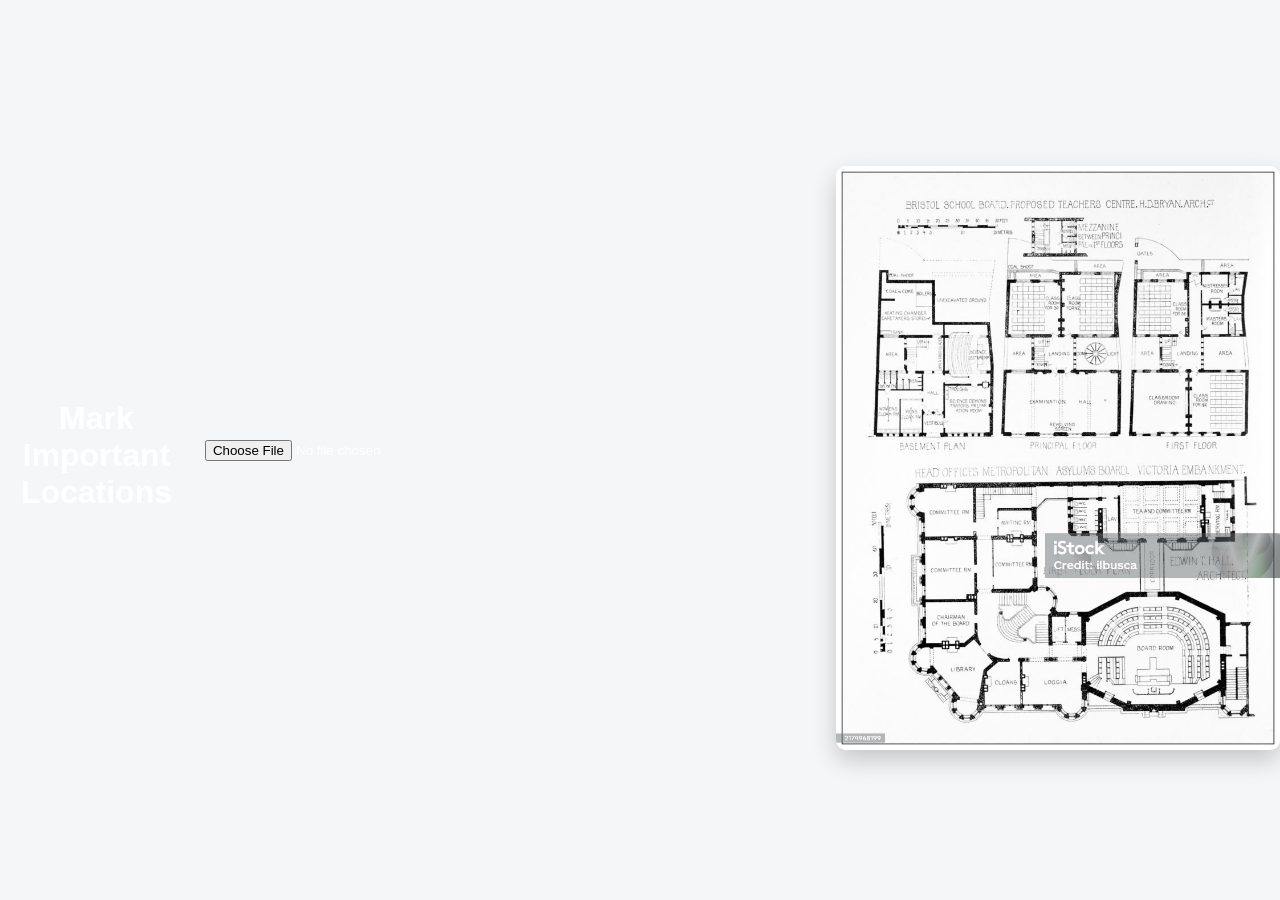
==== add-location.html @ bea4d048 "Initial commit of routeX2.0 project" ====
<!DOCTYPE html>
<html>

<head>
<meta charset="UTF-8">
<title>Add Locations - RouteX</title>

<link rel="stylesheet" href="css/style.css">

<style>
body{
font-family:Arial, sans-serif;
text-align:center;
background:#f4f6f8;
}

h1{
margin-top:30px;
}

#mapContainer{
position:relative;
display:inline-block;
margin-top:20px;
}

#mapImage{
width:900px;
max-width:100%;
border-radius:10px;
box-shadow:0 10px 25px rgba(0,0,0,0.2);
}

.marker{
position:absolute;
width:14px;
height:14px;
background:red;
border-radius:50%;
transform:translate(-50%,-50%);
cursor:pointer;
}

</style>

</head>

<body>

<h1>Mark Important Locations</h1>

<input type="file" id="mapUpload" accept="image/*">

<br><br>

<div id="mapContainer">

<img id="mapImage" src="images/campus-map.png">

</div>

<script src="js/admin.js"></script>

</body>

</html>
---- css/style.css ----
*{
margin:0;
padding:0;
box-sizing:border-box;
font-family: "Segoe UI", sans-serif;
}

body{
background: linear-gradient(135deg,#0f172a,#1e293b);
color:white;
min-height:100vh;
display:flex;
justify-content:center;
align-items:center;
}

.container{
width:90%;
max-width:1100px;
margin:auto;
}

.card{
background:rgba(255,255,255,0.05);
backdrop-filter: blur(10px);
border-radius:12px;
padding:30px;
box-shadow:0 10px 30px rgba(0,0,0,0.4);
}

h1{
margin-bottom:20px;
}

input,select{
width:100%;
padding:12px;
margin:10px 0;
border-radius:6px;
border:none;
outline:none;
}

button{
padding:12px 20px;
border:none;
background:#6366f1;
color:white;
border-radius:6px;
cursor:pointer;
transition:0.3s;
}

button:hover{
background:#4f46e5;
}

nav{
position:fixed;
top:0;
left:0;
width:100%;
padding:15px;
display:flex;
justify-content:space-between;
background:#020617;
}

.map-container{
position:relative;
width:100%;
border:2px solid #444;
}

.map-container img{
width:100%;
display:block;
}

.point{
position:absolute;
width:14px;
height:14px;
background:#ef4444;
border-radius:50%;
transform:translate(-50%,-50%);
cursor:pointer;
}

.route{
position:absolute;
background:#22c55e;
height:4px;
}
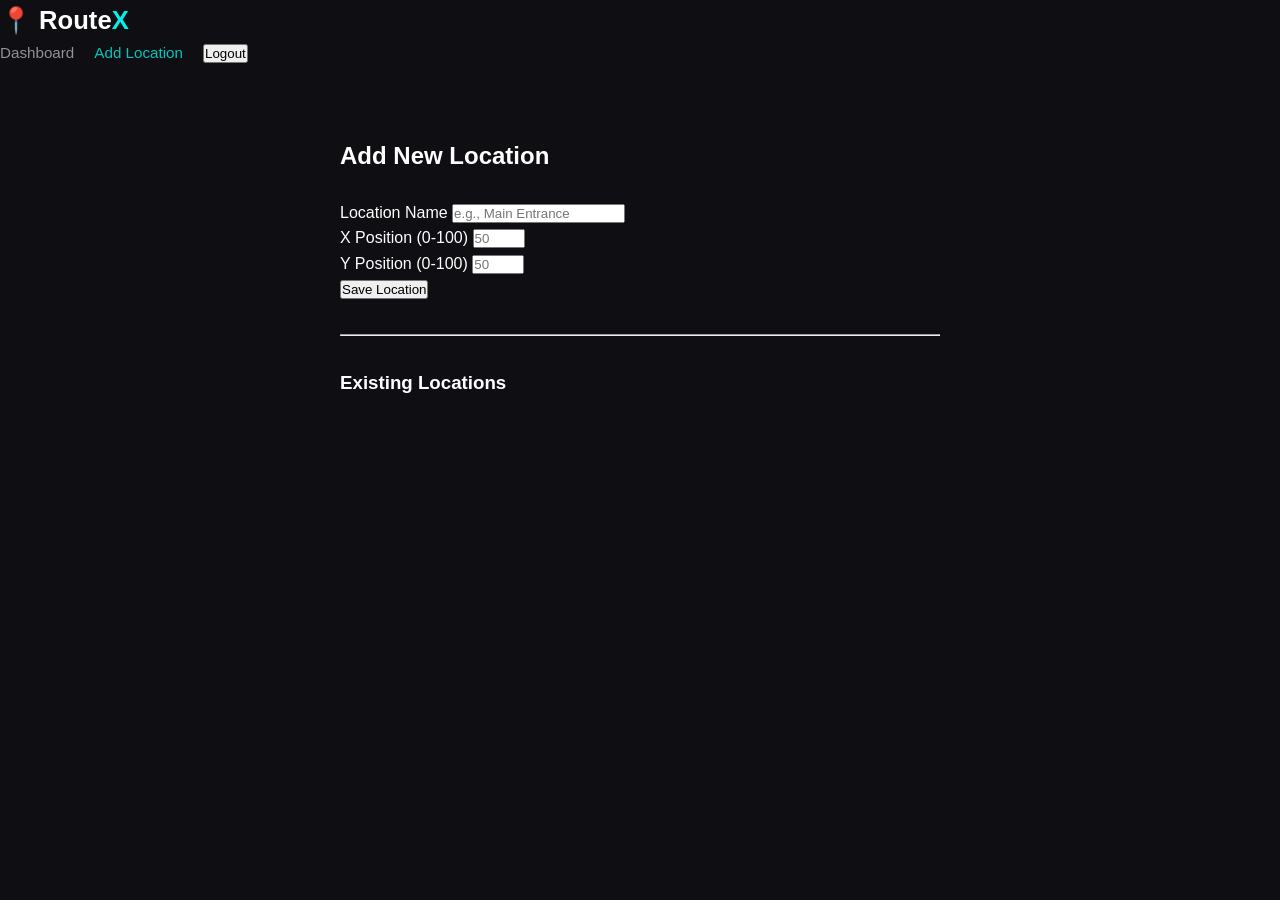
==== commit 789b68a7: "Added RouteX project files" ====
--- a/add-location.html
+++ b/add-location.html
@@ -1,65 +1,226 @@
 <!DOCTYPE html>
-<html>
+<html lang="en">
 
 <head>
 <meta charset="UTF-8">
-<title>Add Locations - RouteX</title>
+<meta name="viewport" content="width=device-width, initial-scale=1.0">
+
+<title>Add Location - RouteX</title>
 
 <link rel="stylesheet" href="css/style.css">
 
-<style>
-body{
-font-family:Arial, sans-serif;
-text-align:center;
-background:#f4f6f8;
-}
-
-h1{
-margin-top:30px;
-}
-
-#mapContainer{
-position:relative;
-display:inline-block;
-margin-top:20px;
-}
-
-#mapImage{
-width:900px;
-max-width:100%;
-border-radius:10px;
-box-shadow:0 10px 25px rgba(0,0,0,0.2);
-}
-
-.marker{
-position:absolute;
-width:14px;
-height:14px;
-background:red;
-border-radius:50%;
-transform:translate(-50%,-50%);
-cursor:pointer;
-}
-
-</style>
-
 </head>
 
 <body>
 
-<h1>Mark Important Locations</h1>
-
-<input type="file" id="mapUpload" accept="image/*">
-
-<br><br>
-
-<div id="mapContainer">
-
-<img id="mapImage" src="images/campus-map.png">
-
-</div>
-
-<script src="js/admin.js"></script>
+<nav>
+
+<div class="logo">📍 Route<span>X</span></div>
+
+<div class="nav-links">
+<a href="admin.html">Dashboard</a>
+<a href="add-location.html" class="active">Add Location</a>
+<button class="btn-logout" onclick="Auth.logout()">Logout</button>
+</div>
+
+</nav>
+
+
+<div class="container">
+
+<div class="card" style="max-width:600px;margin:2rem auto;">
+
+<h2 style="margin-bottom:1.5rem;">Add New Location</h2>
+
+<div id="alert-box"></div>
+
+<form id="location-form">
+
+<div class="form-group">
+
+<label>Location Name</label>
+
+<input
+type="text"
+id="loc-name"
+placeholder="e.g., Main Entrance"
+maxlength="40"
+required
+>
+
+</div>
+
+
+<div class="grid" style="grid-template-columns:1fr 1fr;gap:1rem;">
+
+<div class="form-group">
+<label>X Position (0-100)</label>
+<input
+type="number"
+id="loc-x"
+min="0"
+max="100"
+step="1"
+placeholder="50"
+required
+>
+</div>
+
+<div class="form-group">
+<label>Y Position (0-100)</label>
+<input
+type="number"
+id="loc-y"
+min="0"
+max="100"
+step="1"
+placeholder="50"
+required
+>
+</div>
+
+</div>
+
+
+<button type="submit">Save Location</button>
+
+</form>
+
+<hr style="margin:2rem 0;">
+
+
+<h3>Existing Locations</h3>
+
+<ul id="location-preview" style="list-style:none;padding:0;"></ul>
+
+</div>
+
+</div>
+
+
+<script src="auth.js"></script>
+<script src="storage.js"></script>
+
+
+<script>
+
+/* ---------- SECURITY CHECK ---------- */
+
+document.addEventListener("DOMContentLoaded",()=>{
+
+if(!Auth.isAuthenticated()){
+window.location.href="login.html";
+return;
+}
+
+const user=Auth.getCurrentUser();
+
+if(user.role!=="admin"){
+alert("Access denied");
+window.location.href="dashboard.html";
+return;
+}
+
+renderLocations();
+
+});
+
+
+/* ---------- ADD LOCATION ---------- */
+
+document.getElementById("location-form").addEventListener("submit",(e)=>{
+
+e.preventDefault();
+
+const alertBox=document.getElementById("alert-box");
+
+const name=document.getElementById("loc-name").value.trim();
+
+const x=parseInt(document.getElementById("loc-x").value);
+
+const y=parseInt(document.getElementById("loc-y").value);
+
+
+/* Validate name */
+
+if(name.length<2){
+alertBox.innerHTML='<div class="alert alert-error">Location name too short</div>';
+return;
+}
+
+
+/* Validate coordinates */
+
+if(isNaN(x)||isNaN(y)||x<0||x>100||y<0||y>100){
+
+alertBox.innerHTML='<div class="alert alert-error">Coordinates must be between 0 and 100</div>';
+return;
+
+}
+
+
+/* Prevent duplicates */
+
+const locs=Storage.getLocations();
+
+if(locs.some(l=>l.name.toLowerCase()===name.toLowerCase())){
+
+alertBox.innerHTML='<div class="alert alert-error">Location already exists</div>';
+return;
+
+}
+
+
+/* Create location */
+
+const newLoc={
+id:Date.now(),
+name:name,
+x:x,
+y:y
+};
+
+locs.push(newLoc);
+
+Storage.saveLocations(locs);
+
+
+/* Success */
+
+alertBox.innerHTML='<div class="alert alert-success">Location saved successfully!</div>';
+
+document.getElementById("location-form").reset();
+
+renderLocations();
+
+});
+
+
+/* ---------- SHOW EXISTING LOCATIONS ---------- */
+
+function renderLocations(){
+
+const list=document.getElementById("location-preview");
+
+const locs=Storage.getLocations();
+
+if(locs.length===0){
+
+list.innerHTML="<li>No locations added yet.</li>";
+
+return;
+
+}
+
+list.innerHTML=locs.map(loc=>
+
+`<li>${loc.name} (${loc.x}, ${loc.y})</li>`
+
+).join("");
+
+}
+
+</script>
 
 </body>
 
--- a/css/style.css
+++ b/css/style.css
@@ -1,94 +1,470 @@
+/* ============================= */
+/* RESET */
+/* ============================= */
+
 *{
 margin:0;
 padding:0;
 box-sizing:border-box;
-font-family: "Segoe UI", sans-serif;
+font-family:'Poppins',sans-serif;
+}
+
+html{
+scroll-behavior:smooth;
 }
 
 body{
-background: linear-gradient(135deg,#0f172a,#1e293b);
+background:#0f0f13;
 color:white;
-min-height:100vh;
-display:flex;
-justify-content:center;
-align-items:center;
-}
-
-.container{
-width:90%;
-max-width:1100px;
-margin:auto;
-}
-
-.card{
-background:rgba(255,255,255,0.05);
-backdrop-filter: blur(10px);
-border-radius:12px;
-padding:30px;
-box-shadow:0 10px 30px rgba(0,0,0,0.4);
-}
-
-h1{
-margin-bottom:20px;
-}
-
-input,select{
+line-height:1.6;
+}
+
+/* ============================= */
+/* VARIABLES */
+/* ============================= */
+
+:root{
+
+--primary:#1db954;
+--accent:#00f2ea;
+--secondary:#ff0055;
+
+--bg-dark:#0f0f13;
+--bg-card:#18181d;
+
+--text-muted:#b3b3b3;
+
+--border:rgba(255,255,255,0.08);
+
+}
+
+/* ============================= */
+/* NAVBAR */
+/* ============================= */
+
+.navbar{
+
 width:100%;
-padding:12px;
-margin:10px 0;
-border-radius:6px;
-border:none;
-outline:none;
-}
-
-button{
-padding:12px 20px;
-border:none;
-background:#6366f1;
-color:white;
-border-radius:6px;
-cursor:pointer;
-transition:0.3s;
-}
-
-button:hover{
-background:#4f46e5;
-}
-
-nav{
 position:fixed;
 top:0;
 left:0;
-width:100%;
-padding:15px;
-display:flex;
+
+background:rgba(15,15,19,0.85);
+backdrop-filter:blur(10px);
+
+border-bottom:1px solid var(--border);
+
+z-index:100;
+
+}
+
+.nav-container{
+
+max-width:1200px;
+margin:auto;
+
+display:flex;
+align-items:center;
 justify-content:space-between;
-background:#020617;
-}
-
-.map-container{
-position:relative;
-width:100%;
-border:2px solid #444;
-}
-
-.map-container img{
-width:100%;
-display:block;
-}
-
-.point{
-position:absolute;
-width:14px;
-height:14px;
-background:#ef4444;
+
+padding:18px 25px;
+
+}
+
+.logo{
+
+font-size:1.6rem;
+font-weight:700;
+
+}
+
+.logo span{
+
+color:var(--accent);
+
+}
+
+.nav-links{
+
+display:flex;
+gap:30px;
+
+}
+
+.nav-links a{
+
+color:white;
+text-decoration:none;
+font-size:0.95rem;
+opacity:0.8;
+
+transition:0.2s;
+
+}
+
+.nav-links a:hover{
+
+opacity:1;
+color:var(--accent);
+
+}
+
+.nav-buttons{
+
+display:flex;
+gap:12px;
+
+}
+
+/* ============================= */
+/* HERO */
+/* ============================= */
+
+.hero{
+
+min-height:100vh;
+
+display:flex;
+align-items:center;
+justify-content:center;
+
+text-align:center;
+
+padding:120px 20px 60px;
+
+}
+
+.hero-content{
+
+max-width:750px;
+
+}
+
+.hero h1{
+
+font-size:3.2rem;
+margin-bottom:20px;
+
+}
+
+.hero h1 span{
+
+color:var(--accent);
+
+}
+
+.hero p{
+
+color:var(--text-muted);
+margin-bottom:35px;
+
+}
+
+.hero-buttons{
+
+display:flex;
+justify-content:center;
+gap:20px;
+flex-wrap:wrap;
+
+}
+
+/* ============================= */
+/* FEATURES */
+/* ============================= */
+
+.features{
+
+padding:80px 20px;
+text-align:center;
+
+}
+
+.features h2{
+
+font-size:2.2rem;
+margin-bottom:50px;
+
+}
+
+.feature-grid{
+
+max-width:1100px;
+margin:auto;
+
+display:grid;
+grid-template-columns:repeat(auto-fit,minmax(220px,1fr));
+
+gap:30px;
+
+}
+
+.feature-card{
+
+background:var(--bg-card);
+
+padding:35px 25px;
+
+border-radius:16px;
+
+border:1px solid var(--border);
+
+transition:0.3s;
+
+}
+
+.feature-card i{
+
+font-size:1.8rem;
+color:var(--accent);
+margin-bottom:15px;
+
+}
+
+.feature-card:hover{
+
+transform:translateY(-6px);
+border-color:var(--accent);
+
+}
+
+/* ============================= */
+/* HOW IT WORKS */
+/* ============================= */
+
+.how{
+
+padding:80px 20px;
+text-align:center;
+
+}
+
+.steps{
+
+display:flex;
+justify-content:center;
+flex-wrap:wrap;
+gap:40px;
+
+margin-top:40px;
+
+}
+
+.step{
+
+max-width:250px;
+
+}
+
+.step span{
+
+display:inline-block;
+
+width:40px;
+height:40px;
+
+line-height:40px;
+
+background:var(--accent);
+color:black;
+
 border-radius:50%;
-transform:translate(-50%,-50%);
-cursor:pointer;
-}
-
-.route{
-position:absolute;
-background:#22c55e;
-height:4px;
+
+font-weight:600;
+
+margin-bottom:15px;
+
+}
+
+/* ============================= */
+/* ABOUT */
+/* ============================= */
+
+.about{
+
+padding:80px 20px;
+
+max-width:800px;
+margin:auto;
+
+text-align:center;
+
+color:var(--text-muted);
+
+}
+
+/* ============================= */
+/* CTA */
+/* ============================= */
+
+.cta{
+
+padding:90px 20px;
+
+text-align:center;
+
+background:#121217;
+
+}
+
+.cta h2{
+
+font-size:2rem;
+margin-bottom:15px;
+
+}
+
+.cta p{
+
+color:var(--text-muted);
+margin-bottom:25px;
+
+}
+
+/* ============================= */
+/* FOOTER */
+/* ============================= */
+
+.footer{
+
+text-align:center;
+padding:25px;
+
+font-size:0.9rem;
+
+color:var(--text-muted);
+
+border-top:1px solid var(--border);
+
+}
+
+/* ============================= */
+/* BUTTONS */
+/* ============================= */
+
+.btn-primary{
+
+background:var(--accent);
+color:black;
+
+padding:12px 26px;
+
+border-radius:25px;
+
+text-decoration:none;
+
+font-weight:600;
+
+transition:0.25s;
+
+}
+
+.btn-primary:hover{
+
+box-shadow:0 0 15px var(--accent);
+
+}
+
+.btn-secondary{
+
+border:1px solid white;
+
+padding:11px 24px;
+
+border-radius:25px;
+
+text-decoration:none;
+
+color:white;
+
+transition:0.25s;
+
+}
+
+.btn-secondary:hover{
+
+border-color:var(--accent);
+color:var(--accent);
+
+}
+
+/* ============================= */
+/* RESPONSIVE */
+/* ============================= */
+
+@media(max-width:768px){
+
+.hero h1{
+font-size:2.3rem;
+}
+
+.nav-links{
+display:none;
+}
+
+}
+/* ============================= */
+/* ADMIN DASHBOARD STYLES */
+/* (does NOT affect landing page) */
+/* ============================= */
+
+.container{
+max-width:1100px;
+margin:auto;
+padding:40px 20px;
+}
+
+.navbar{
+display:flex;
+justify-content:space-between;
+align-items:center;
+margin-bottom:40px;
+}
+
+.nav-links{
+display:flex;
+gap:20px;
+align-items:center;
+}
+
+.nav-links a{
+text-decoration:none;
+color:var(--text-muted);
+font-weight:500;
+}
+
+.nav-links a.active{
+color:var(--accent);
+}
+
+.page-title{
+font-size:2rem;
+margin-bottom:25px;
+}
+
+.admin-grid{
+display:grid;
+grid-template-columns:repeat(auto-fit,minmax(300px,1fr));
+gap:25px;
+}
+
+.helper-text{
+font-size:0.85rem;
+color:var(--text-muted);
+margin-top:8px;
+}
+
+.preview-box{
+margin-top:15px;
+}
+
+.qr-box{
+margin-top:15px;
+text-align:center;
+}
+
+.location-list{
+margin-top:15px;
+list-style:none;
+padding:0;
 }
